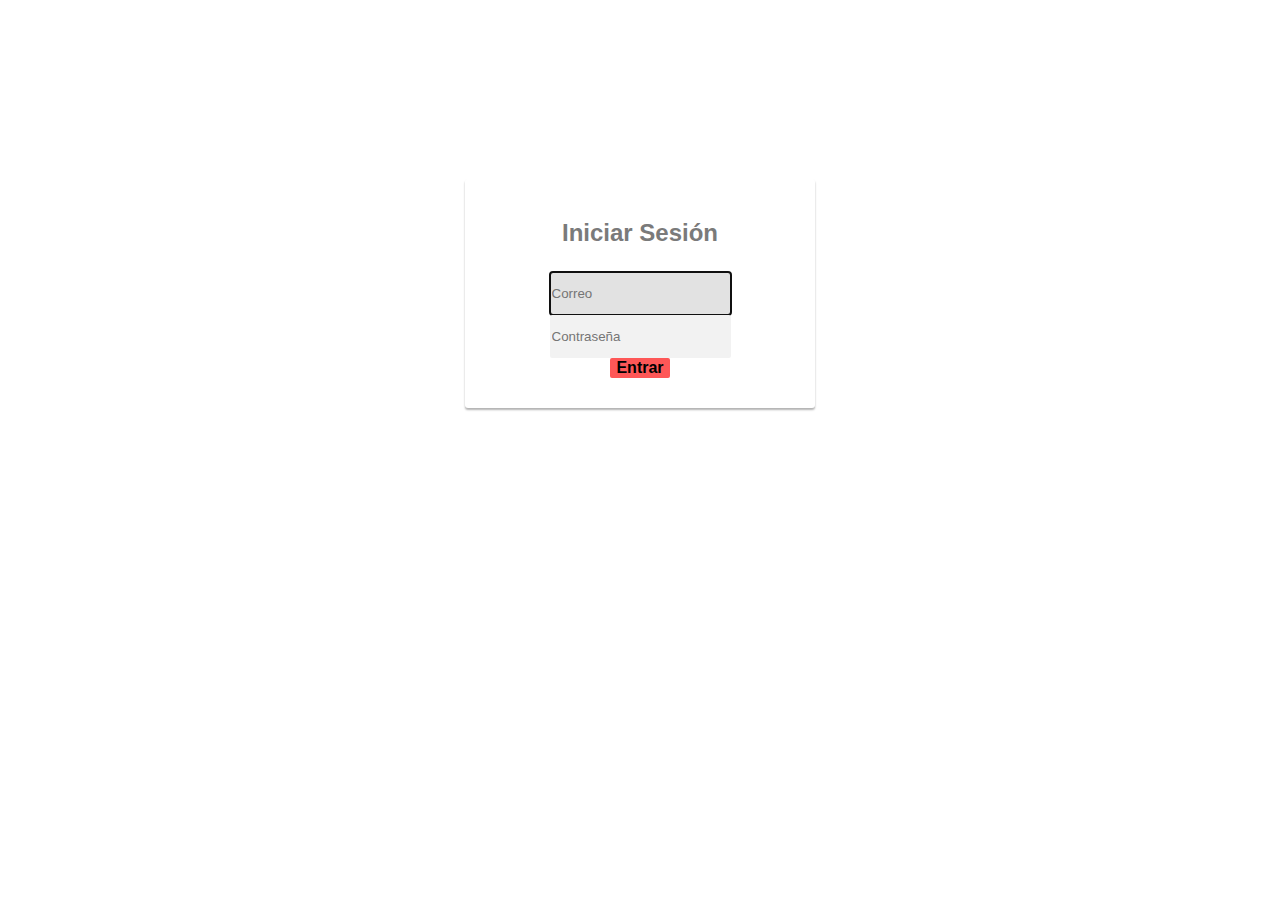
==== ingresar.html @ 64e2107e "chale" ====
<!DOCTYPE html>
<html>
<head>
    <meta charset="UTF-8">
    <meta name="viewport" content="width=device-width, initial-scale=1.0">
    <meta http-equiv="X-UA-Compatible" content="ie=edge">
    <title>Publibook2.0</title>
    <meta name="viewport" content="width=device-width, initial-scale=1.0">
    <link rel="stylesheet" href="css/estilos.css">
</head>
<body>

    <header>
        <!--
        <div>
            <img src="logoprensa_bco.png" class="logociencias img-fluid" alt="Responsive image"></img>
        </div>-->
    </header>

    <div class="login-form">
    <form name = "formIngresar">
        <h2 class="text-center">Iniciar Sesión</h2>
        <div class="form-group">
            <input type="email"
                class="form-control"
                id="username"
                name="username"
                ng-model="dataLogin.username"
                required = "true"
                placeholder="Correo"
                autofocus>  
        </div>

        <div class="form-group">
            <input type="password"
                    class="form-control"
                    id = "password"
                    name="password"
                    ng-model = "dataLogin.password"
                    ng-required = "true"
                    placeholder="Contraseña"
                    required="required">
        </div>
        <div class="form-group">
            <button type="submit"
                    class="btn btn-info btn-lg btn-block" 
                    ng-click = "entrar(formIngresar)">Entrar</button>
        </div>
    </form>

    </div>
    </body>
</html>
---- css/estilos.css ----
body {
    color: #fff;
    /*background: #3598dc;*/
    /* la imagen a ser mostrada a pantalla completa */
    background:url("../images/init1.jpg") no-repeat center center;
 
    /* nos aseguramos que el elemento ocupe toda la ventana del navegador */
    min-width: height 100%;
 
    /* Propiedad a utilizar para la imagen */
    background-size:cover;
    margin-top: 14%;


}
.form-control {
    min-height: 41px;
    background: #f2f2f2;
    box-shadow: none !important;
    border: transparent;
}
.form-control:focus {
    background: #e2e2e2;
}
.form-control, .btn {        
    border-radius: 2px;
}
.login-form {
    width: 350px;
    margin: 30px auto;
    text-align: center;
    font-family: 'Ubuntu', sans-serif;
}
.login-form h2 {
    margin: 10px 0 25px;
}
.login-form form {
    color: #7a7a7a;
    border-radius: 3px;
    margin-bottom: 15px;
    background: #fff;
    box-shadow: 0px 2px 2px rgba(0, 0, 0, 0.3);
    padding: 30px;
}
.login-form .btn {        
    font-size: 16px;
    font-weight: bold;
    background: #FE5757;
    border: none;
    outline: none !important;
}
.login-form .btn:hover, .login-form .btn:focus {
    background: #2389cd;
}
.login-form a {
    color: #fff;
    text-decoration: underline;
}
.login-form a:hover {
    text-decoration: none;
}
.login-form form a {
    color: #7a7a7a;
    text-decoration: none;
    font-family: 'Ubuntu', sans-serif;
}
.login-form form a:hover {
    text-decoration: underline;
}


.logociencias{
    width: 180px;
    height: 160px;
    margin-left: 60px;
    margin-top: 30px;
}
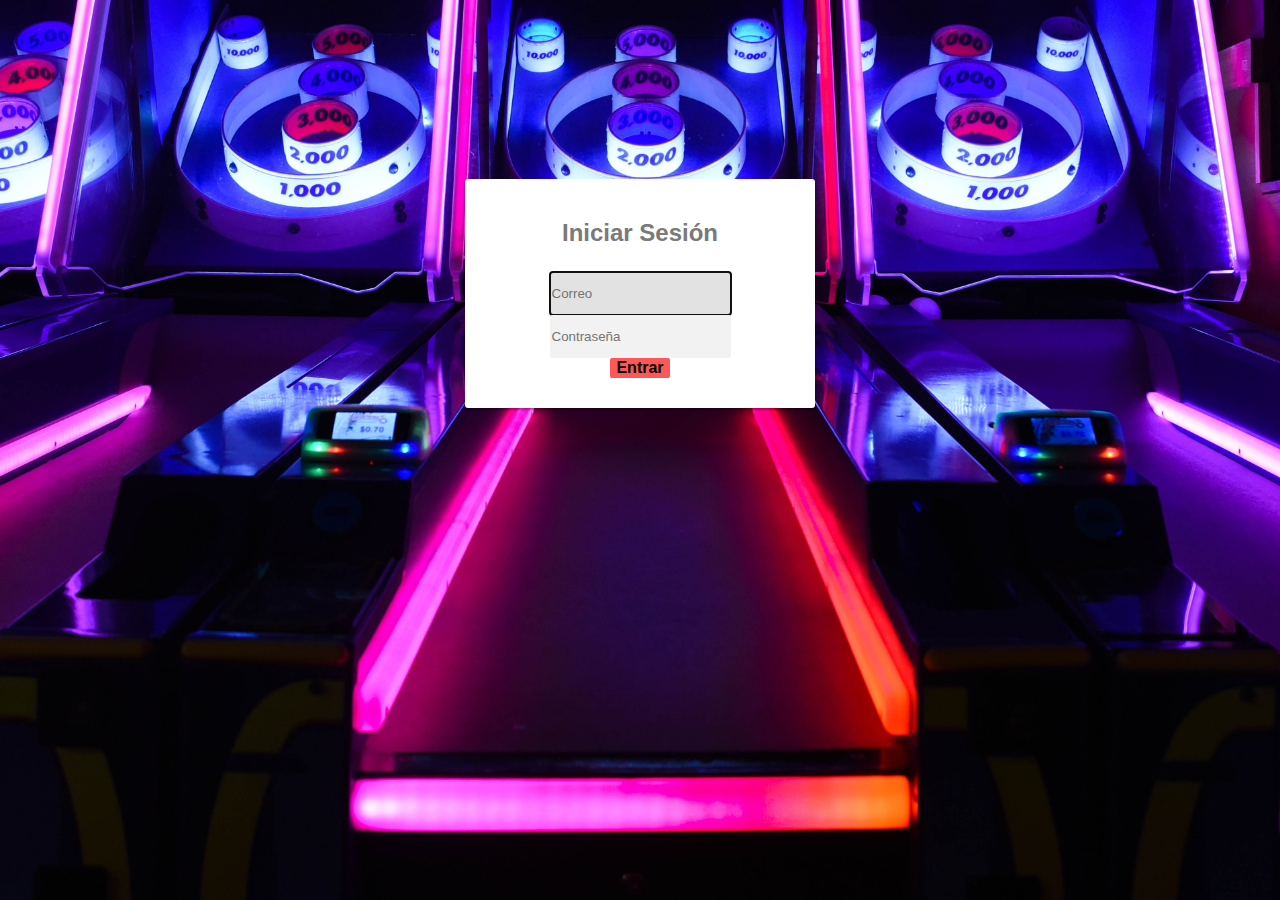
==== commit 9e160f92: "CHALE" ====
--- a/ingresar.html
+++ b/ingresar.html
@@ -4,7 +4,7 @@
     <meta charset="UTF-8">
     <meta name="viewport" content="width=device-width, initial-scale=1.0">
     <meta http-equiv="X-UA-Compatible" content="ie=edge">
-    <title>Publibook2.0</title>
+    <title>Snakee</title>
     <meta name="viewport" content="width=device-width, initial-scale=1.0">
     <link rel="stylesheet" href="css/estilos.css">
 </head>
--- a/css/estilos.css
+++ b/css/estilos.css
@@ -2,7 +2,7 @@
     color: #fff;
     /*background: #3598dc;*/
     /* la imagen a ser mostrada a pantalla completa */
-    background:url("../images/init1.jpg") no-repeat center center;
+    background:url("../img/init1.jpg") no-repeat center center;
  
     /* nos aseguramos que el elemento ocupe toda la ventana del navegador */
     min-width: height 100%;
